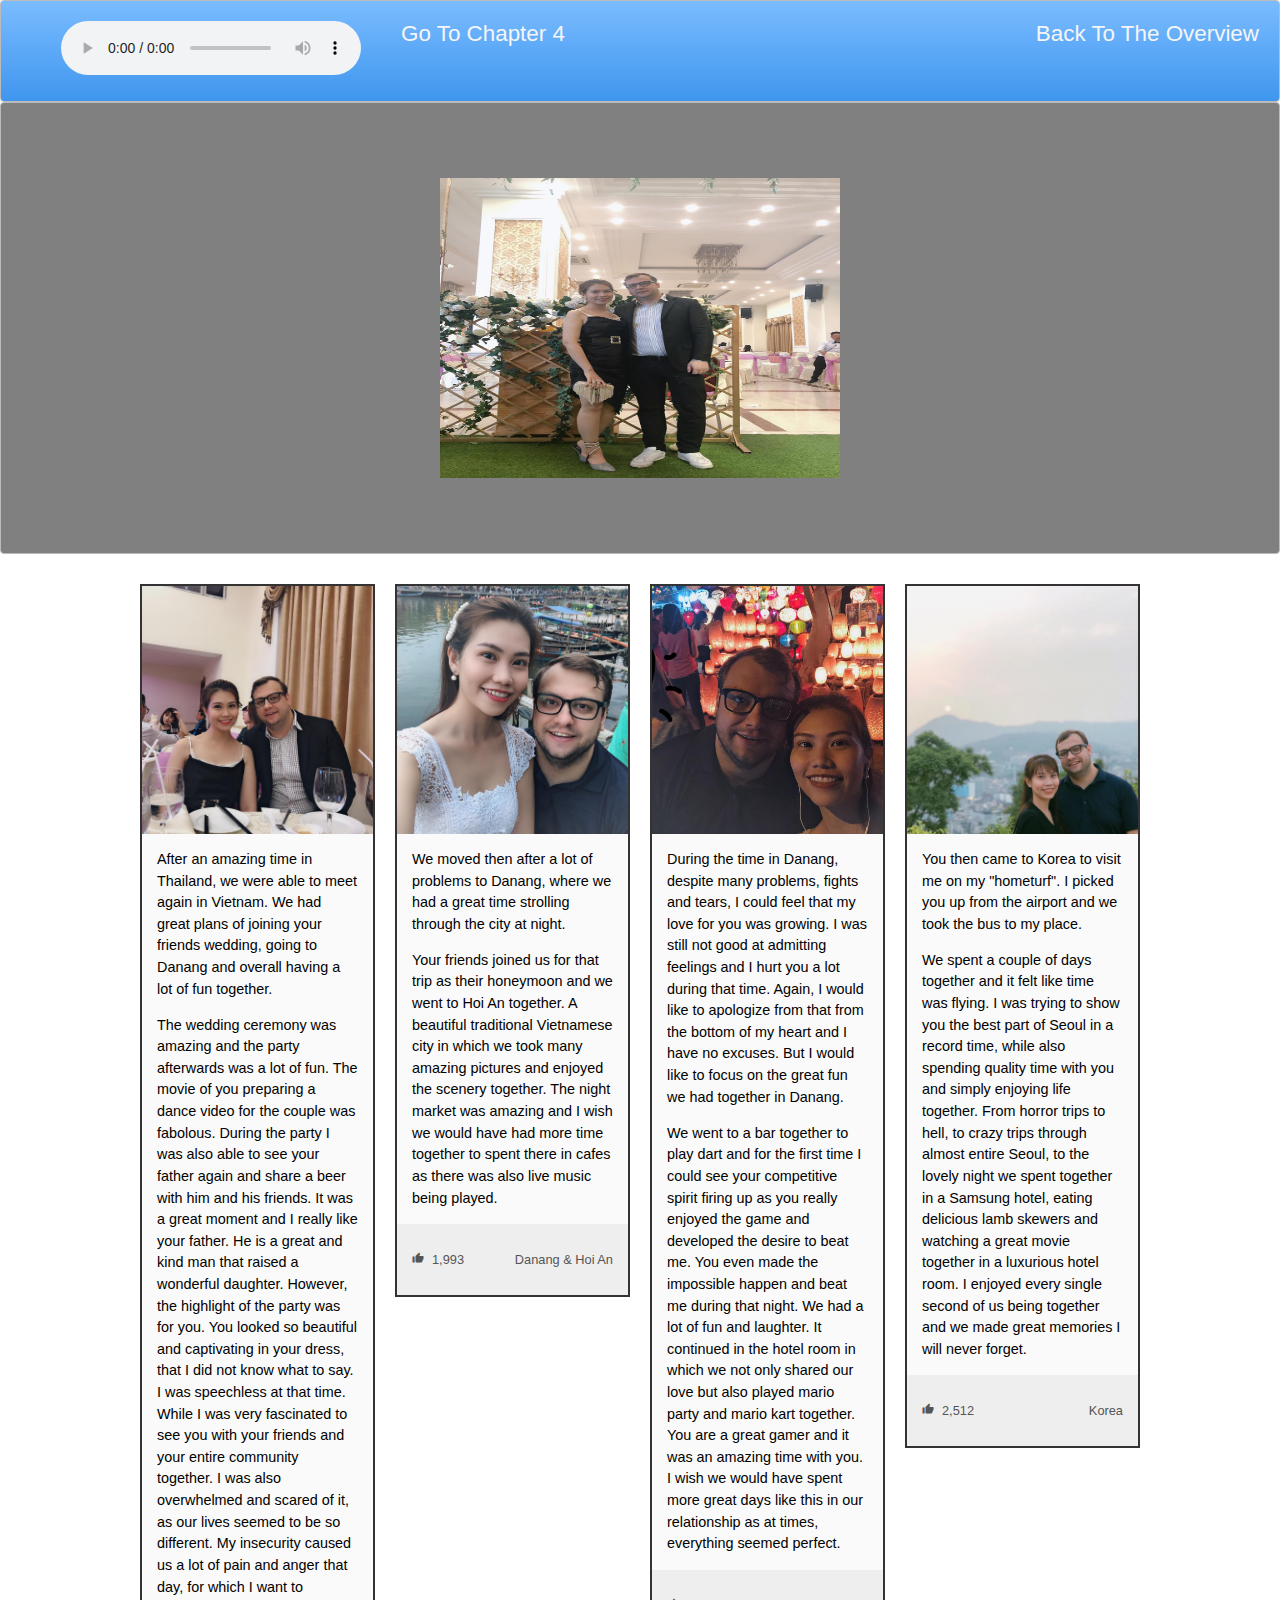
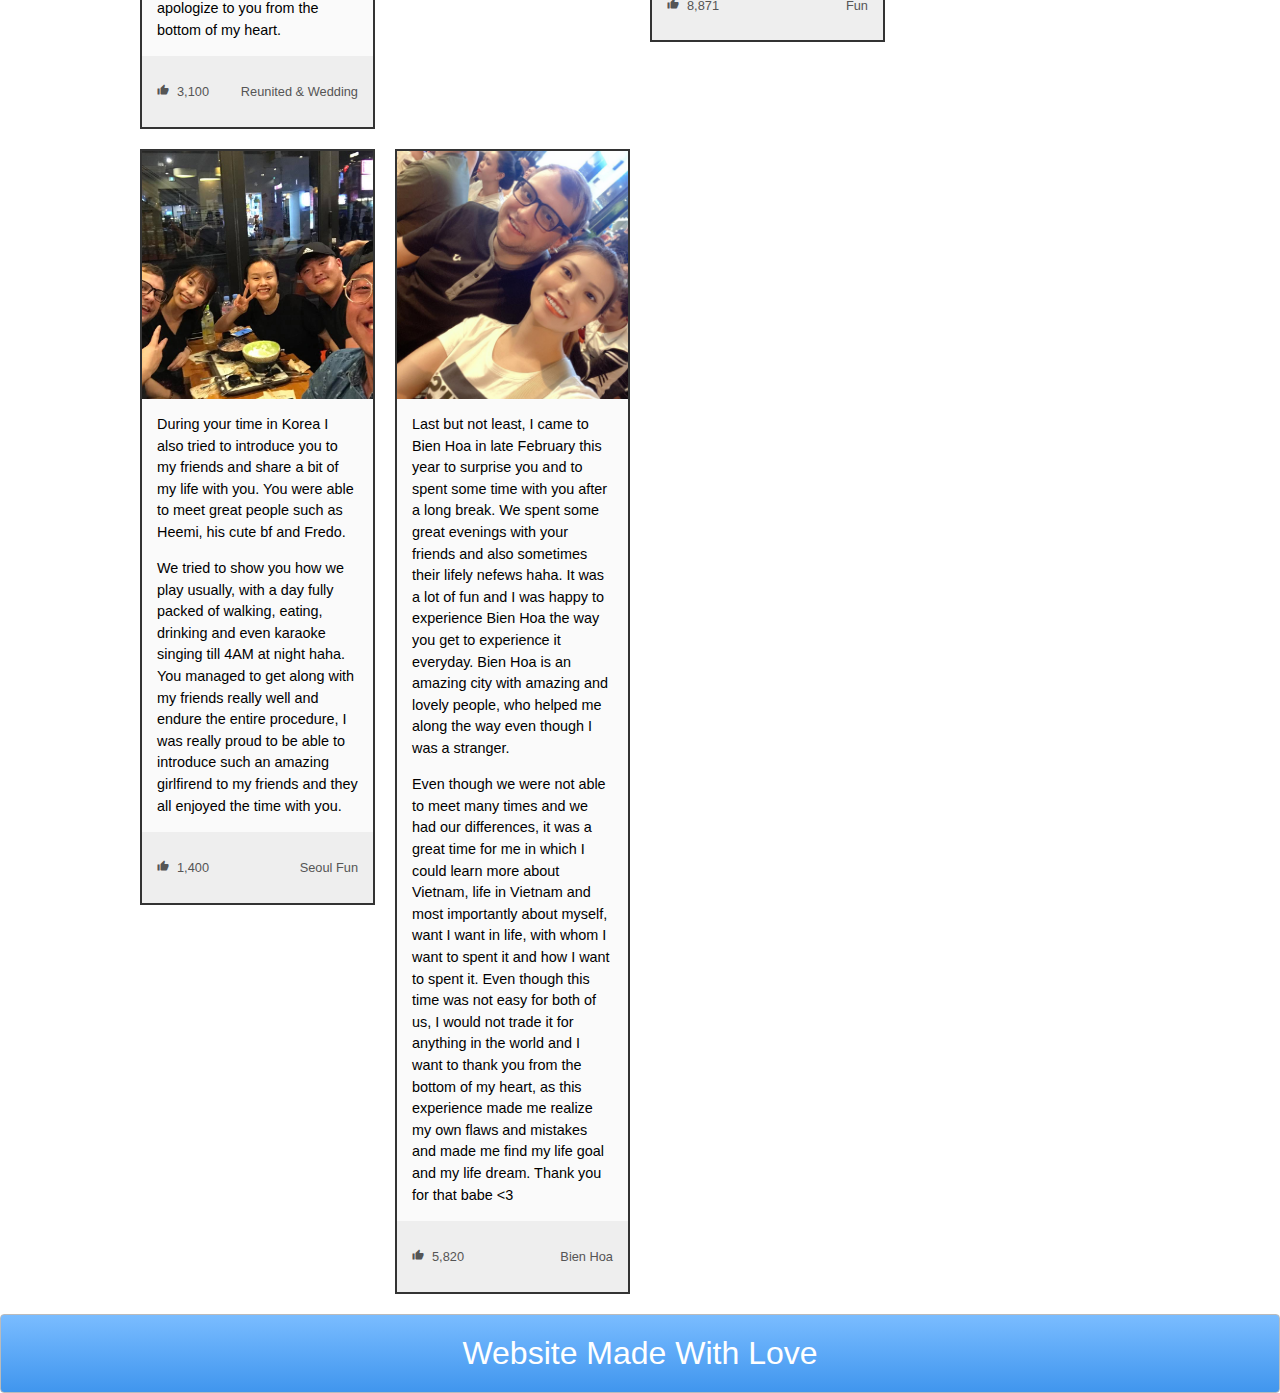
==== chapter3.html @ dd949383 "Add files via upload" ====
<!DOCTYPE html>
<html>
<head>
  <title>Chapter 3</title>
  <meta charset="utf-8">
  <meta name="viewport" content="width=device-width, initial-scale=1, shrink-to-fit=no">
  <link rel="stylesheet" type="text/css" href="./stylesheet2.css">
  <link href="https://fonts.googleapis.com/icon?family=Material+Icons" rel="stylesheet">
</head>
<body>
  <nav class="zone blue">
    <ul class="main-nav">
      <li>  
        <audio controls autoplay>
        <source src="senorita.mp3" type="audio/mpeg">
        </audio>
      </li>
      <li><a href="chapter4.html">Go To Chapter 4</a></li>
      <li class="push"><a href="overview.html">Back To The Overview</a></li>
    </ul>
  </nav>
  <div class="container zone"><img class="cover" src="weddingcover.jpg"></div>
<div class="cards">
  <div class="card">
    <img class="card__image" src="wedding.jpg">
    <div class="card__content">
      <p>
        After an amazing time in Thailand, we were able to meet again in Vietnam. We had great plans of 
        joining your friends wedding, going to Danang and overall having a lot of fun together.
      </p>
      <p>
        The wedding ceremony was amazing and the party afterwards was a lot of fun. The movie of you 
        preparing a dance video for the couple was fabolous. During the party I was also able to see
        your father again and share a beer with him and his friends. It was a great moment and I really
        like your father. He is a great and kind man that raised a wonderful daughter. However, the highlight
        of the party was for you. You looked so beautiful and captivating in your dress, that I did not know what to say.
        I was speechless at that time. While I was very fascinated to see you with your friends and your entire community together.
        I was also overwhelmed and scared of it, as our lives seemed to be so different. My insecurity caused us a lot of pain
        and anger that day, for which I want to apologize to you from the bottom of my heart. 
      </p>
    </div>
    <div class="card__info">
      <div>
        <i class="material-icons">thumb_up</i>3,100
      </div>
      <div>
        <p>Reunited & Wedding</p>
      </div>
    </div>
  </div>
  <div class="card">
    <img class="card__image" src="dananglap.jpg">
    <div class="card__content">
      <p>
        We moved then after a lot of problems to Danang, where we had a great time strolling through the city at night.
      </p>
      <p>
        Your friends joined us for that trip as their honeymoon and we went to Hoi An together. A beautiful traditional
        Vietnamese city in which we took many amazing pictures and enjoyed the scenery together. The night market was amazing
        and I wish we would have had more time together to spent there in cafes as there was also live music being played.
      </p>
    </div>
    <div class="card__info">
      <div>
        <i class="material-icons">thumb_up</i>1,993
      </div>
      <div>
        <p>Danang & Hoi An</p>
      </div>
    </div>
  </div>
  <div class="card">
    <img class="card__image" src="danangsmile.jpg">
    <div class="card__content">
      <p>
        During the time in Danang, despite many problems, fights and tears, I could feel that my love for you was growing.
        I was still not good at admitting feelings and I hurt you a lot during that time. Again, I would like to apologize from 
        that from the bottom of my heart and I have no excuses. But I would like to focus on the great fun we had together in Danang.
      </p>
      <p>
        We went to a bar together to play dart and for the first time I could see your competitive spirit firing up as you really
        enjoyed the game and developed the desire to beat me. You even made the impossible happen and beat me during that night.
        We had a lot of fun and laughter. It continued in the hotel room in which we not only shared our love but also played
        mario party and mario kart together. You are a great gamer and it was an amazing time with you. I wish we would have spent 
        more great days like this in our relationship as at times, everything seemed perfect.
      </p>
    </div>
    <div class="card__info">
      <div>
        <i class="material-icons">thumb_up</i>8,871
      </div>
      <div>
        <p>Fun</p>
      </div>
    </div>
  </div>
  <div class="card">
    <img class="card__image" src="korea.jpg">
    <div class="card__content">
      <p>
        You then came to Korea to visit me on my "hometurf". I picked you up from the airport and we took the bus to my place.
      </p>
      <p>
        We spent a couple of days together and it felt like time was flying. I was trying to show you the best part of Seoul in a record
        time, while also spending quality time with you and simply enjoying life together. From horror trips to hell, to crazy trips through
        almost entire Seoul, to the lovely night we spent together in a Samsung hotel, eating delicious lamb skewers and watching a great movie
        together in a luxurious hotel room. I enjoyed every single second of us being together and we made great memories I will never forget.
      </p>
    </div>
    <div class="card__info">
      <div>
        <i class="material-icons">thumb_up</i>2,512
      </div>
      <div>
        <p>Korea</p>
      </div>
    </div>
  </div>
  <div class="card">
    <img class="card__image" src="koreafriends.jpg">
    <div class="card__content">
      <p>
        During your time in Korea I also tried to introduce you to my friends and share a bit of my life with you. You were able to meet great people
        such as Heemi, his cute bf and Fredo.
      </p>
      <p>
        We tried to show you how we play usually, with a day fully packed of walking, eating, drinking and even karaoke singing till 4AM at night haha.
        You managed to get along with my friends really well and endure the entire procedure, I was really proud to be able to introduce such an amazing
        girlfirend to my friends and they all enjoyed the time with you.
      </p>
    </div>
    <div class="card__info">
      <div>
        <i class="material-icons">thumb_up</i>1,400
      </div>
      <div>
        <p>Seoul Fun</p>
      </div>
    </div>
  </div>
    <div class="card">
    <img class="card__image" src="bienhoa.jpg">
    <div class="card__content">
      <p>
        Last but not least, I came to Bien Hoa in late February this year to surprise you and to spent some time with you after a long break.
        We spent some great evenings with your friends and also sometimes their lifely nefews haha. It was a lot of fun and I was happy to experience
        Bien Hoa the way you get to experience it everyday. Bien Hoa is an amazing city with amazing and lovely people, who helped me along the way
        even though I was a stranger.
      </p>
      <p>
        Even though we were not able to meet many times and we had our differences, it was a great time for me in which I could learn more about
        Vietnam, life in Vietnam and most importantly about myself, want I want in life, with whom I want to spent it and how I want to spent it.
        Even though this time was not easy for both of us, I would not trade it for anything in the world and I want to thank you from the bottom of 
        my heart, as this experience made me realize my own flaws and mistakes and made me find my life goal and my life dream. Thank you for that babe <3
      </p>
    </div>
    <div class="card__info">
      <div>
        <i class="material-icons">thumb_up</i>5,820
      </div>
      <div>
        <p>Bien Hoa</p>
      </div>
    </div>
  </div>

</div>
 
  <footer class="zone blue">Website Made With Love</footer>
</body>
</html>
---- stylesheet2.css ----
body {
    margin: auto 0;
    font-family: Arial;
}

.zone {
    cursor:pointer;
    color:#FFF;
    font-size:2em;
    border-radius:4px;
    border:1px solid #bbb;
    transition: all 0.3s linear;
    background-color: grey;
}

.zone:hover {
    -webkit-box-shadow:rgba(0,0,0,0.8) 0px 5px 15px, inset rgba(0,0,0,0.15) 0px -10px 20px;
    -moz-box-shadow:rgba(0,0,0,0.8) 0px 5px 15px, inset rgba(0,0,0,0.15) 0px -10px 20px;
    -o-box-shadow:rgba(0,0,0,0.8) 0px 5px 15px, inset rgba(0,0,0,0.15) 0px -10px 20px;
    box-shadow:rgba(0,0,0,0.8) 0px 5px 15px, inset rgba(0,0,0,0.15) 0px -10px 20px;
}

.main-nav{
    display: flex;
    list-style: none;
    font-size: 0.7em;
    margin: 0;
}

@media only screen and (max-width: 600px) {
    .main-nav {
        font-size: 0.5em;
        padding: 0;
    }
}

.push {
    margin-left: auto;
}

li {
    padding: 20px;
    justify-content: center;
    align-items: center;
}

a {
    color: #f5f5f6;
    text-decoration: none;
}

.container {
    display: flex;
    align-items: center;
    justify-content: center;
    height: 50vh;
}

.grid-wrapper {
    display: grid;
    grid-gap: 20px;
    grid-template-columns: repeat(auto-fill, minmax(350px, 1fr));
}

.box > img {
    width: 100%;
}

.box {
    background-color: #4444;
    padding: 130px;
    margin: 20px;
}

.cover{
    width: 25rem;
}

footer {
    text-align: center;
    margin-top: 20px;
    padding: 20px;
}

/*https://paulund.co.uk/how-to-create-shiny-css-buttons*/
/***********************************************************************
 *  Green Background
 **********************************************************************/
.green{
    background: #56B870; /* Old browsers */
    background: -moz-linear-gradient(top, #56B870 0%, #a5c956 100%); /* FF3.6+ */
    background: -webkit-gradient(linear, left top, left bottom, color-stop(0%,#56B870), color-stop(100%,#a5c956)); /* Chrome,Safari4+ */
    background: -webkit-linear-gradient(top, #56B870 0%,#a5c956 100%); /* Chrome10+,Safari5.1+ */
    background: -o-linear-gradient(top, #56B870 0%,#a5c956 100%); /* Opera 11.10+ */
    background: -ms-linear-gradient(top, #56B870 0%,#a5c956 100%); /* IE10+ */
    background: linear-gradient(top, #56B870 0%,#a5c956 100%); /* W3C */
}

/***********************************************************************
 *  Red Background
 **********************************************************************/
.red{
    background: #C655BE; /* Old browsers */
    background: -moz-linear-gradient(top, #C655BE 0%, #cf0404 100%); /* FF3.6+ */
    background: -webkit-gradient(linear, left top, left bottom, color-stop(0%,#C655BE), color-stop(100%,#cf0404)); /* Chrome,Safari4+ */
    background: -webkit-linear-gradient(top, #C655BE 0%,#cf0404 100%); /* Chrome10+,Safari5.1+ */
    background: -o-linear-gradient(top, #C655BE 0%,#cf0404 100%); /* Opera 11.10+ */
    background: -ms-linear-gradient(top, #C655BE 0%,#cf0404 100%); /* IE10+ */
    background: linear-gradient(top, #C655BE 0%,#cf0404 100%); /* W3C */
}

/***********************************************************************
 *  Yellow Background
 **********************************************************************/
.yellow{
    background: #F3AAAA; /* Old browsers */
    background: -moz-linear-gradient(top, #F3AAAA 0%, #febf04 100%); /* FF3.6+ */
    background: -webkit-gradient(linear, left top, left bottom, color-stop(0%,#F3AAAA), color-stop(100%,#febf04)); /* Chrome,Safari4+ */
    background: -webkit-linear-gradient(top, #F3AAAA 0%,#febf04 100%); /* Chrome10+,Safari5.1+ */
    background: -o-linear-gradient(top, #F3AAAA 0%,#febf04 100%); /* Opera 11.10+ */
    background: -ms-linear-gradient(top, #F3AAAA 0%,#febf04 100%); /* IE10+ */
    background: linear-gradient(top, #F3AAAA 0%,#febf04 100%); /* W3C */
}

/***********************************************************************
 *  Blue Background
 **********************************************************************/
.blue{
    background: #7abcff; /* Old browsers */
    background: -moz-linear-gradient(top, #7abcff 0%, #60abf8 44%, #4096ee 100%); /* FF3.6+ */
    background: -webkit-gradient(linear, left top, left bottom, color-stop(0%,#7abcff), color-stop(44%,#60abf8), color-stop(100%,#4096ee)); /* Chrome,Safari4+ */
    background: -webkit-linear-gradient(top, #7abcff 0%,#60abf8 44%,#4096ee 100%); /* Chrome10+,Safari5.1+ */
    background: -o-linear-gradient(top, #7abcff 0%,#60abf8 44%,#4096ee 100%); /* Opera 11.10+ */
    background: -ms-linear-gradient(top, #7abcff 0%,#60abf8 44%,#4096ee 100%); /* IE10+ */
    background: linear-gradient(top, #7abcff 0%,#60abf8 44%,#4096ee 100%); /* W3C */
}

.cards {
    margin: 0 auto;
    max-width: 1000px;
    display: grid;
    grid-template-columns: repeat(auto-fill, minmax(225px, 1fr));
    grid-auto-rows: auto;
    gap: 20px;
    font-family: sans-serif;
    padding-top: 30px;
}

.cards * {
    box-sizing: border-box;
}

.card__image {
    width: 100%;
    height: 250px;
    object-fit: cover;
    display: block;
    border-top: 2px solid #333333;
    border-right: 2px solid #333333;
    border-left: 2px solid #333333;
}

.card__content {
    line-height: 1.5;
    font-size: 0.9em;
    padding: 15px;
    background: #fafafa;
    border-right: 2px solid #333333;
    border-left: 2px solid #333333;
}

.card__content > p:first-of-type {
    margin-top: 0;
}

.card__content > p:last-of-type {
    margin-bottom: 0;
}

.card__info {
    padding: 15px;
    display: flex;
    justify-content: space-between;
    align-items: center;
    color: #555555;
    background: #eeeeee;
    font-size: 0.8em;
    border-bottom: 2px solid #333333;
    border-right: 2px solid #333333;
    border-left: 2px solid #333333;
}

.card__info i {
    font-size: 0.9em;
    margin-right: 8px;
}

.card__link {
    color: #64968c;
    text-decoration: none;
}

.card__link:hover {
    text-decoration: underline;
}

img{
    width: 400px;
    height: 300px;
}
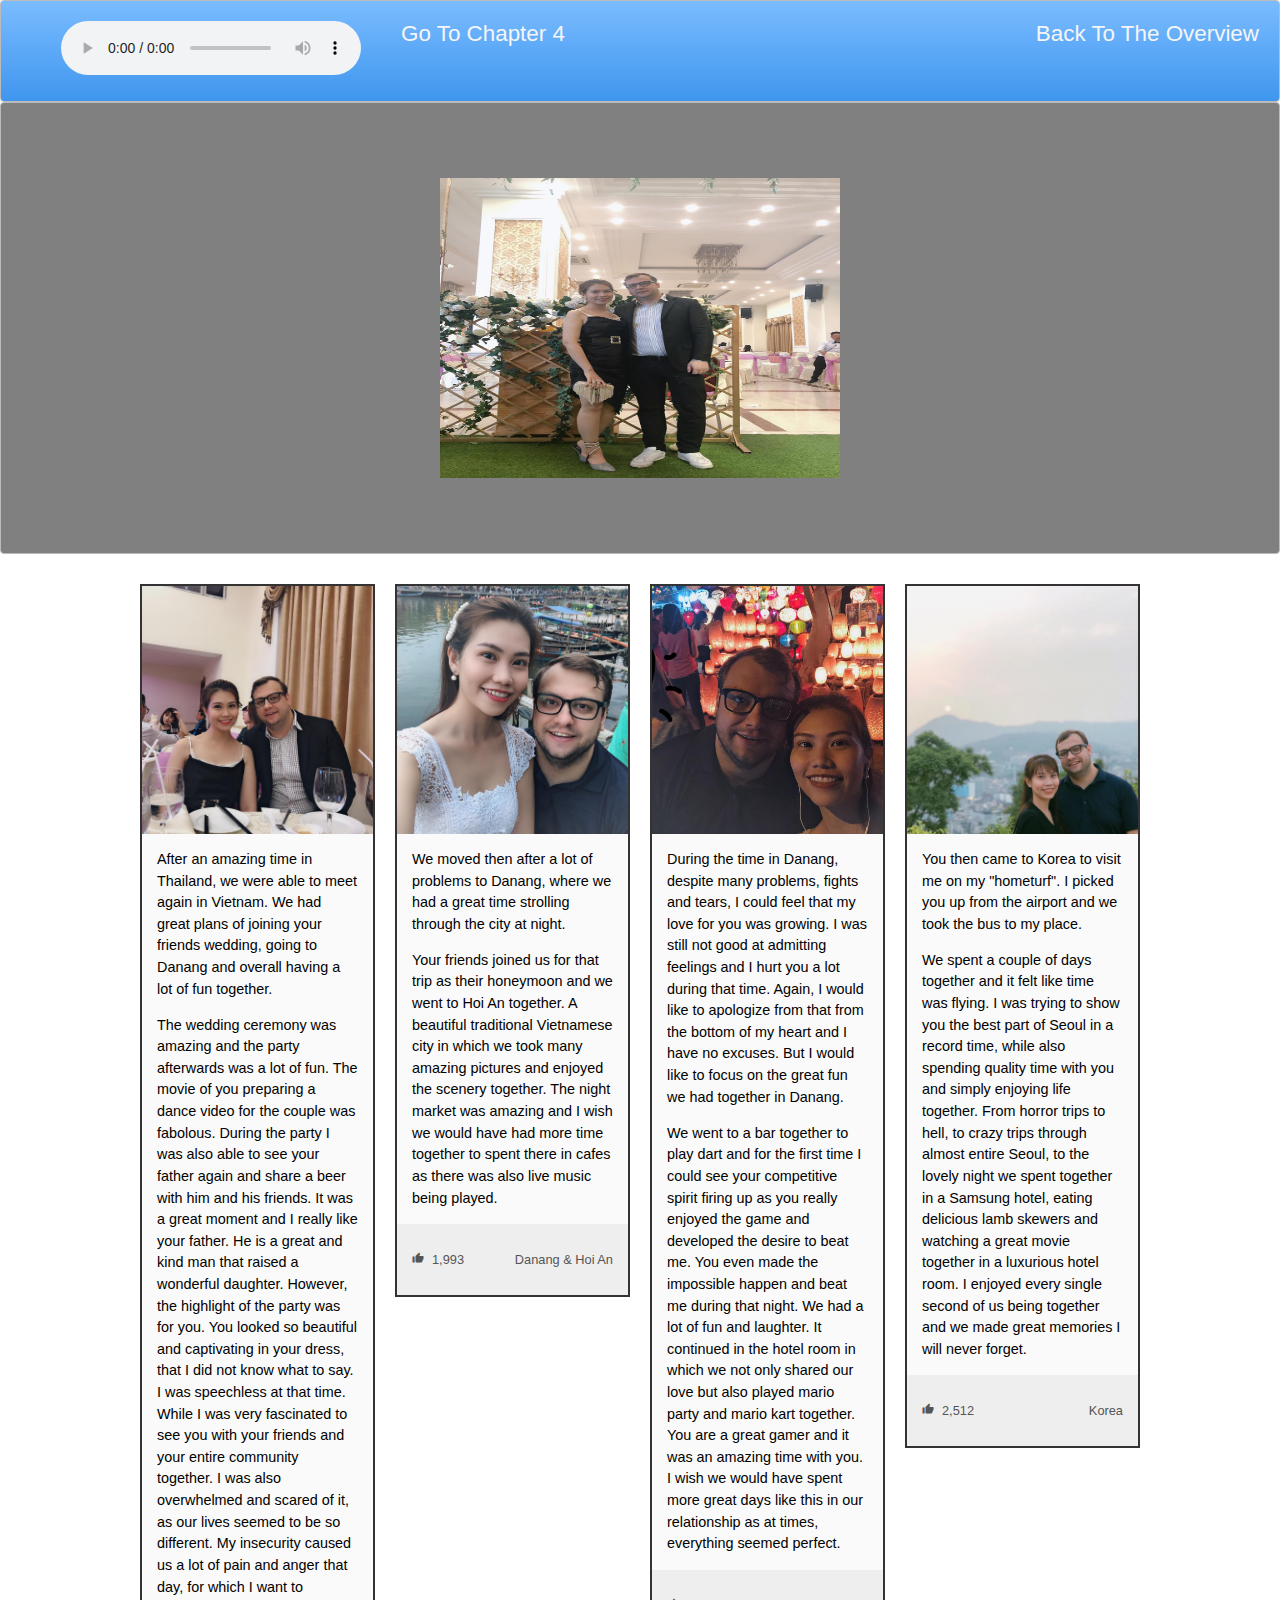
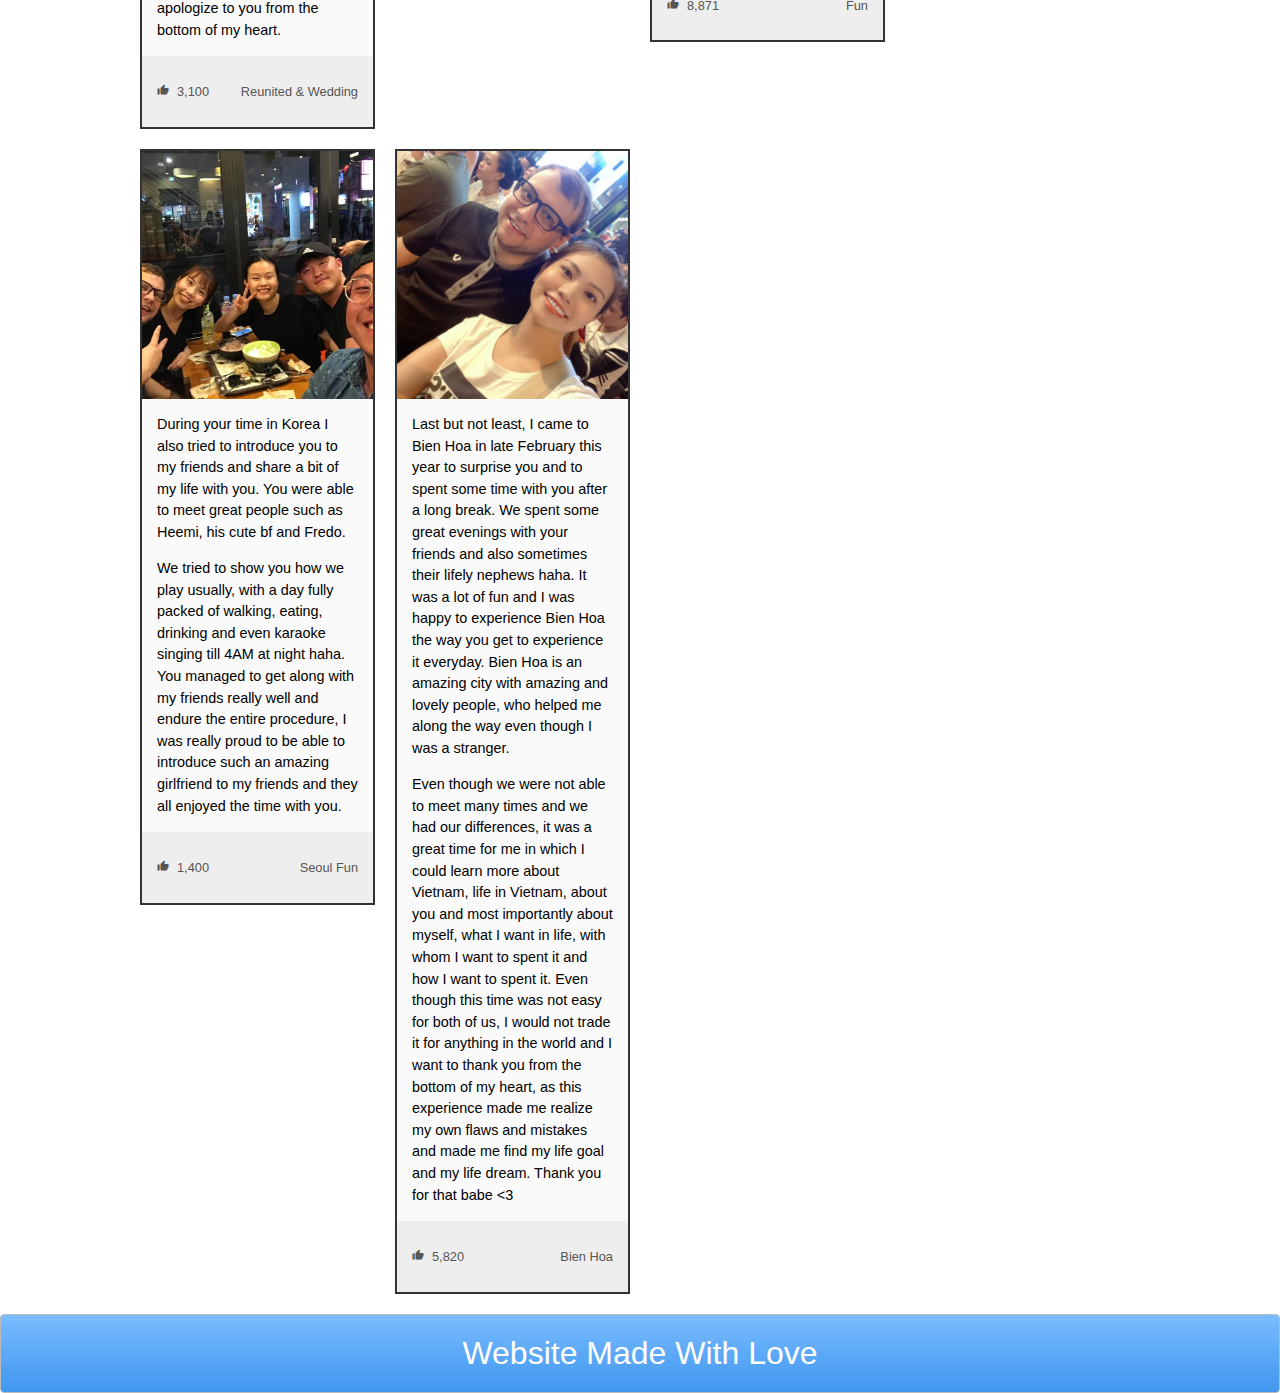
==== commit 49905064: "Add files via upload" ====
--- a/chapter3.html
+++ b/chapter3.html
@@ -126,7 +126,7 @@
       <p>
         We tried to show you how we play usually, with a day fully packed of walking, eating, drinking and even karaoke singing till 4AM at night haha.
         You managed to get along with my friends really well and endure the entire procedure, I was really proud to be able to introduce such an amazing
-        girlfirend to my friends and they all enjoyed the time with you.
+        girlfriend to my friends and they all enjoyed the time with you.
       </p>
     </div>
     <div class="card__info">
@@ -143,13 +143,13 @@
     <div class="card__content">
       <p>
         Last but not least, I came to Bien Hoa in late February this year to surprise you and to spent some time with you after a long break.
-        We spent some great evenings with your friends and also sometimes their lifely nefews haha. It was a lot of fun and I was happy to experience
+        We spent some great evenings with your friends and also sometimes their lifely nephews haha. It was a lot of fun and I was happy to experience
         Bien Hoa the way you get to experience it everyday. Bien Hoa is an amazing city with amazing and lovely people, who helped me along the way
         even though I was a stranger.
       </p>
       <p>
         Even though we were not able to meet many times and we had our differences, it was a great time for me in which I could learn more about
-        Vietnam, life in Vietnam and most importantly about myself, want I want in life, with whom I want to spent it and how I want to spent it.
+        Vietnam, life in Vietnam, about you and most importantly about myself, what I want in life, with whom I want to spent it and how I want to spent it.
         Even though this time was not easy for both of us, I would not trade it for anything in the world and I want to thank you from the bottom of 
         my heart, as this experience made me realize my own flaws and mistakes and made me find my life goal and my life dream. Thank you for that babe <3
       </p>
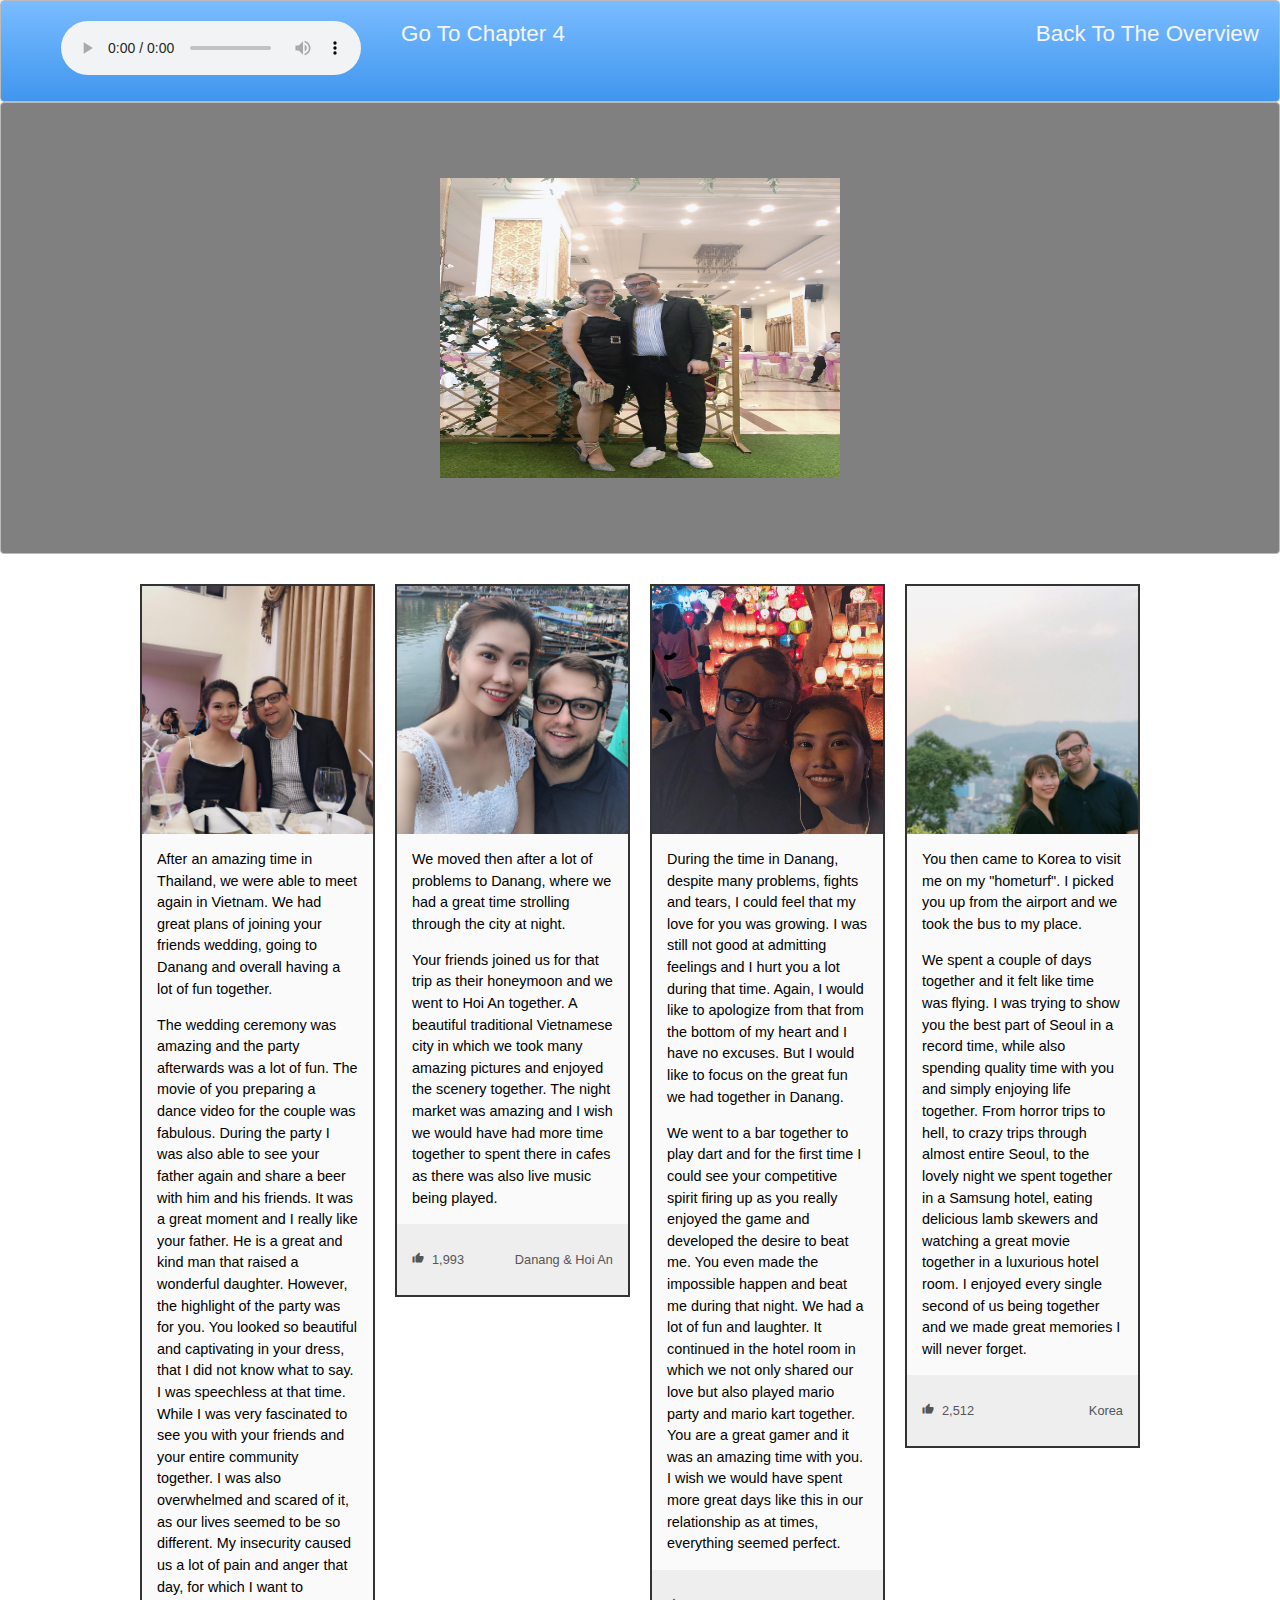
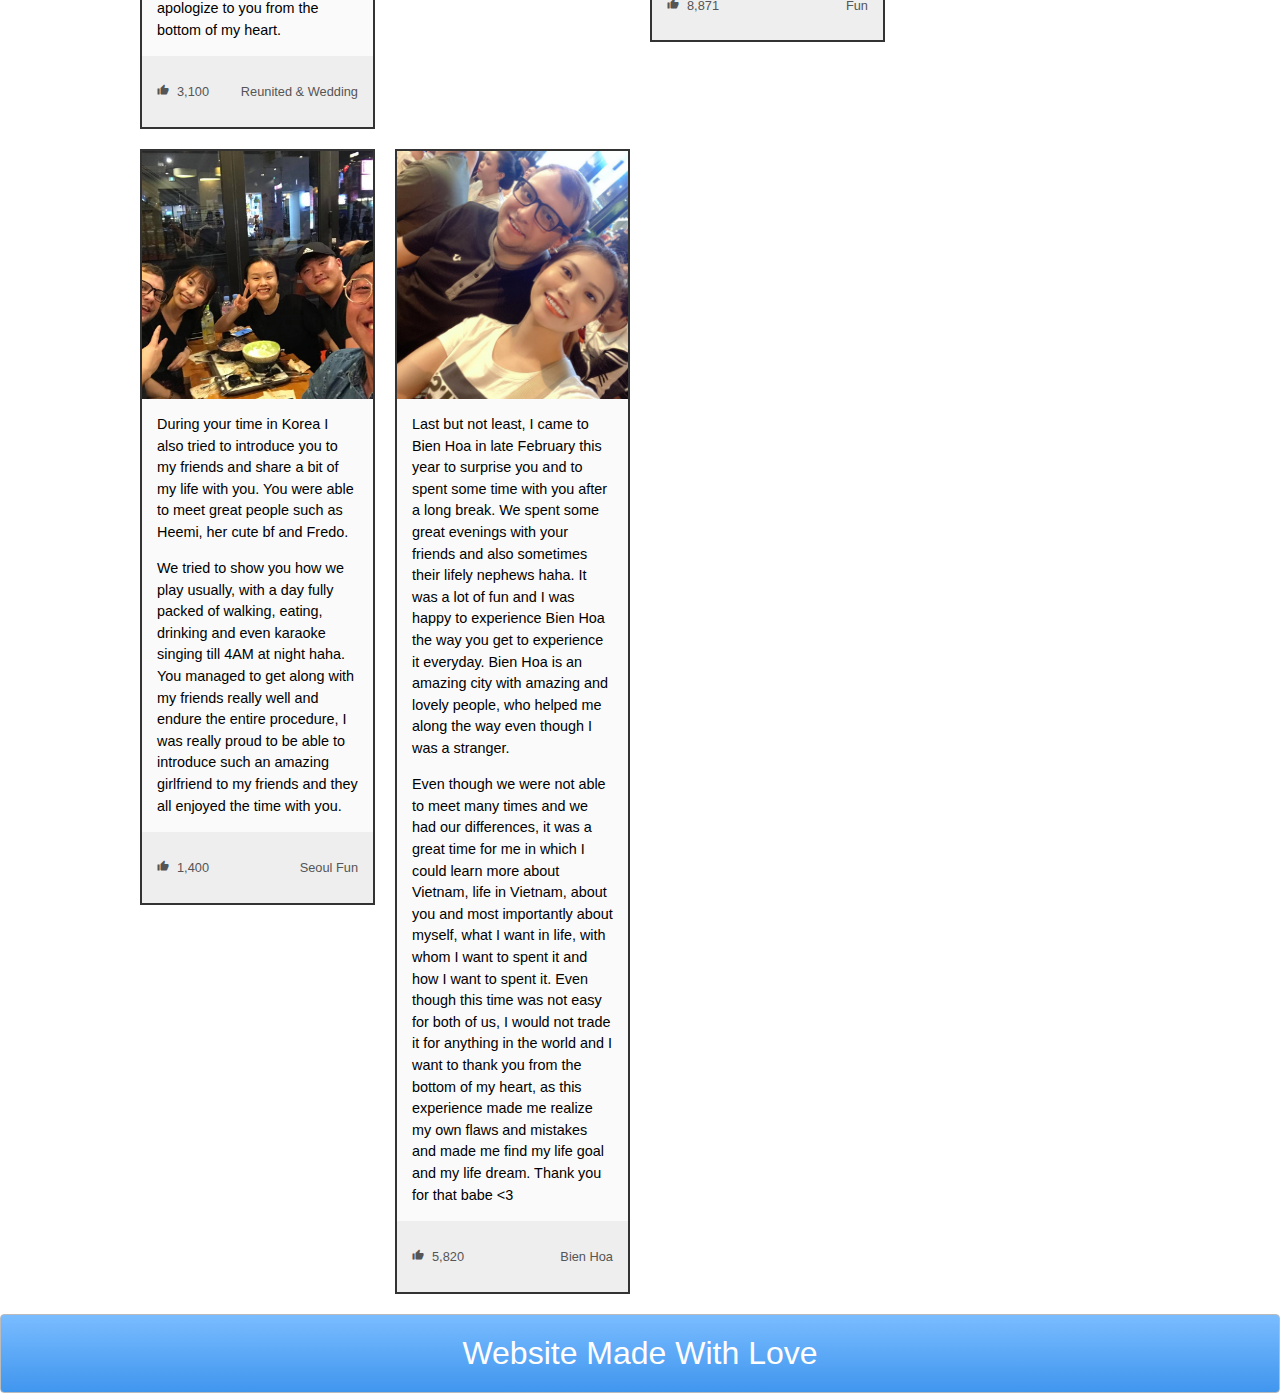
==== commit aeebfbeb: "Add files via upload" ====
--- a/chapter3.html
+++ b/chapter3.html
@@ -30,7 +30,7 @@
       </p>
       <p>
         The wedding ceremony was amazing and the party afterwards was a lot of fun. The movie of you 
-        preparing a dance video for the couple was fabolous. During the party I was also able to see
+        preparing a dance video for the couple was fabulous. During the party I was also able to see
         your father again and share a beer with him and his friends. It was a great moment and I really
         like your father. He is a great and kind man that raised a wonderful daughter. However, the highlight
         of the party was for you. You looked so beautiful and captivating in your dress, that I did not know what to say.
@@ -121,7 +121,7 @@
     <div class="card__content">
       <p>
         During your time in Korea I also tried to introduce you to my friends and share a bit of my life with you. You were able to meet great people
-        such as Heemi, his cute bf and Fredo.
+        such as Heemi, her cute bf and Fredo.
       </p>
       <p>
         We tried to show you how we play usually, with a day fully packed of walking, eating, drinking and even karaoke singing till 4AM at night haha.
